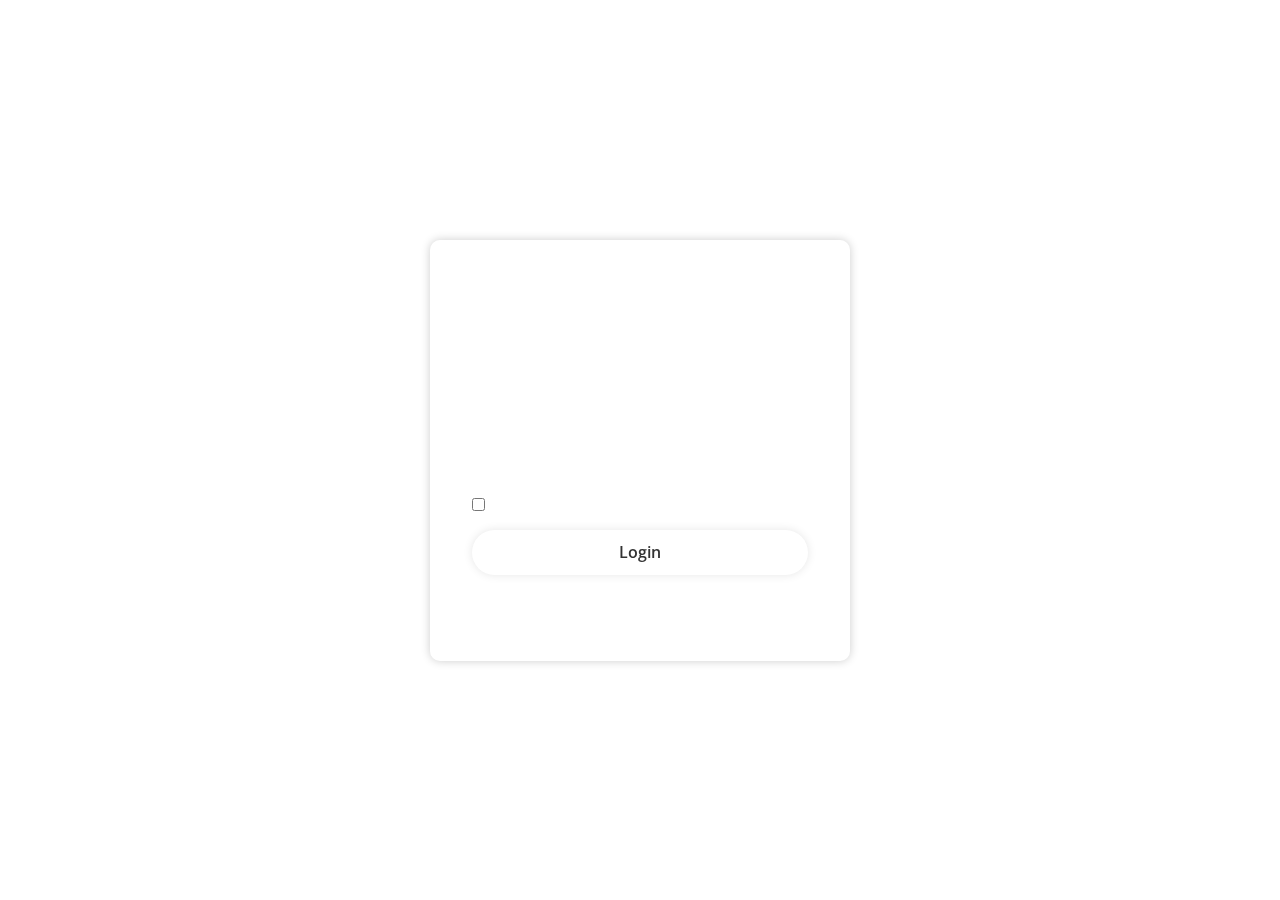
==== login.html @ bd6dedd9 "Add files via upload" ====
<!DOCTYPE html>
<html lang="en">
<head>
    <meta charset="UTF-8">
    <meta name="viewport" content="width=device-width, initial-scale=1.0">
    <title>@23ovii - login</title>
    
    <!-- CSS -->
    <link rel="preconnect" href="https://fonts.googleapis.com">
    <link rel="preconnect" href="https://fonts.gstatic.com" crossorigin>
    <link href="https://fonts.googleapis.com/css2?family=Open+Sans:ital,wght@0,300..800;1,300..800&display=swap" rel="stylesheet">
    <link href='https://unpkg.com/boxicons@2.1.4/css/boxicons.min.css' rel='stylesheet'>
    <link rel="icon" type="image/png" href="photos/favicon.png">
    <style>
        * {
            margin: 0;
            padding: 0;
            box-sizing: border-box;
            font-family: "Open Sans", sans-serif;
        }
        body {
            display: flex;
            justify-content: center;
            align-items: center;
            min-height: 100vh;
            background: url(photos/image.png) no-repeat;
            background-size: cover;
            background-position: center;
        }
        .wrapper {
            width: 420px;
            background: purple;
            color: #fff;
            border-radius: 10px;
            padding: 30px 40px;
            background: transparent;
            border: 2px solid rgba(255, 255, 255, .2);
            backdrop-filter: blur(20px);
            box-shadow: 0 0 10px rgba(0, 0, 0, .2);
        }
        .wrapper h1 {
            font-size: 36px;
            text-align: center;
        }
        .wrapper .input-box {
            width: 100%;
            height: 50px;
            background: transparent;
            margin: 30px 0;
            position: relative;
        }
        .input-box input {
            width: 100%;
            height: 100%;
            background: transparent;
            border: none;
            outline: none;
            border: 2px solid rgba(255, 255, 255, .2);
            border-radius: 40px;
            font-size: 16px;
            color: #fff;
            padding: 20px 45px 20px 20px;   
        }
        .input-box input::placeholder {
            color: #fff;
            transition: all 0.3s ease;
        }
        .input-box i {
            position: absolute;
            right: 20px;
            top: 50%;
            transform: translateY(-50%);
            font-size: 20px;
        }
        .input-box input:focus::placeholder,
        .input-box input:valid::placeholder {
            transform: translateY(-18px);
            opacity: 0;
        }
    
        .wrapper .remember-forgot {
            display: flex;
            justify-content: space-between;
            font-size: 14.5px;
            margin: -15px 0 15px;
        }
        .remember-forgot label input {
            accent-color: #fff;
            margin-right: 3px;
        }
        .remember-forgot a {
            color: #fff;
            text-decoration: none;
        }
        .remember-forgot a:hover {
            text-decoration: underline;
        }
        .wrapper .button {
            width: 100%;
            height: 45px;
            background: #fff;
            border: none;
            outline: none;
            border-radius: 40px;
            box-shadow: 0 0 10px rgba(0, 0, 0, .1);
            cursor: pointer;
            font-size: 16px;
            color: #333;
            font-weight: 600;
        }
        .wrapper .register-link {
            font-size: 14.5px;
            text-align: center;
            margin: 20px 0 15px;
        }
        .register-link p a {
            color: #fff;
            text-decoration: none;
            font-weight: 600;
        }
        .register-link p a:hover {
            text-decoration: underline;
        }
        #lock:hover {
            cursor: pointer;
        }
        
    </style>

</head>
<body>
<div class="wrapper">
    <form>
        <h1>Login</h1>
        <div class="input-box">
            <label><input type="text" placeholder="Username" required></label>
            <i class='bx bx-user'></i>
        </div>
        <div class="input-box">
            <label><input type="password" id="pass" placeholder="Password" required ></label>
            <i class="bx bx-lock-alt" id="lock" onclick="showPassword()" title="show password"></i>
        </div>
        <div class="remember-forgot">
            <label><input type="checkbox">Remember me</label>
            <a href="#">Forgot Password?</a>
        </div>
        <button type="submit" class="button">Login</button>
        <div class="register-link">
            <p>Don't have an account ? <a href="#">Register!</a></p>
        </div>
    </form>  
</div>

<!-- JAVASCRIPT -->

<script>

<!-- show password when clicking the lock icon -->

function showPassword() {
    var pass = document.getElementById("pass");
    if (pass.type === "password") {
        pass.type = "text";
    }
    else {
        pass.type = "password";
    }
}
    </script>
</body>
</html>
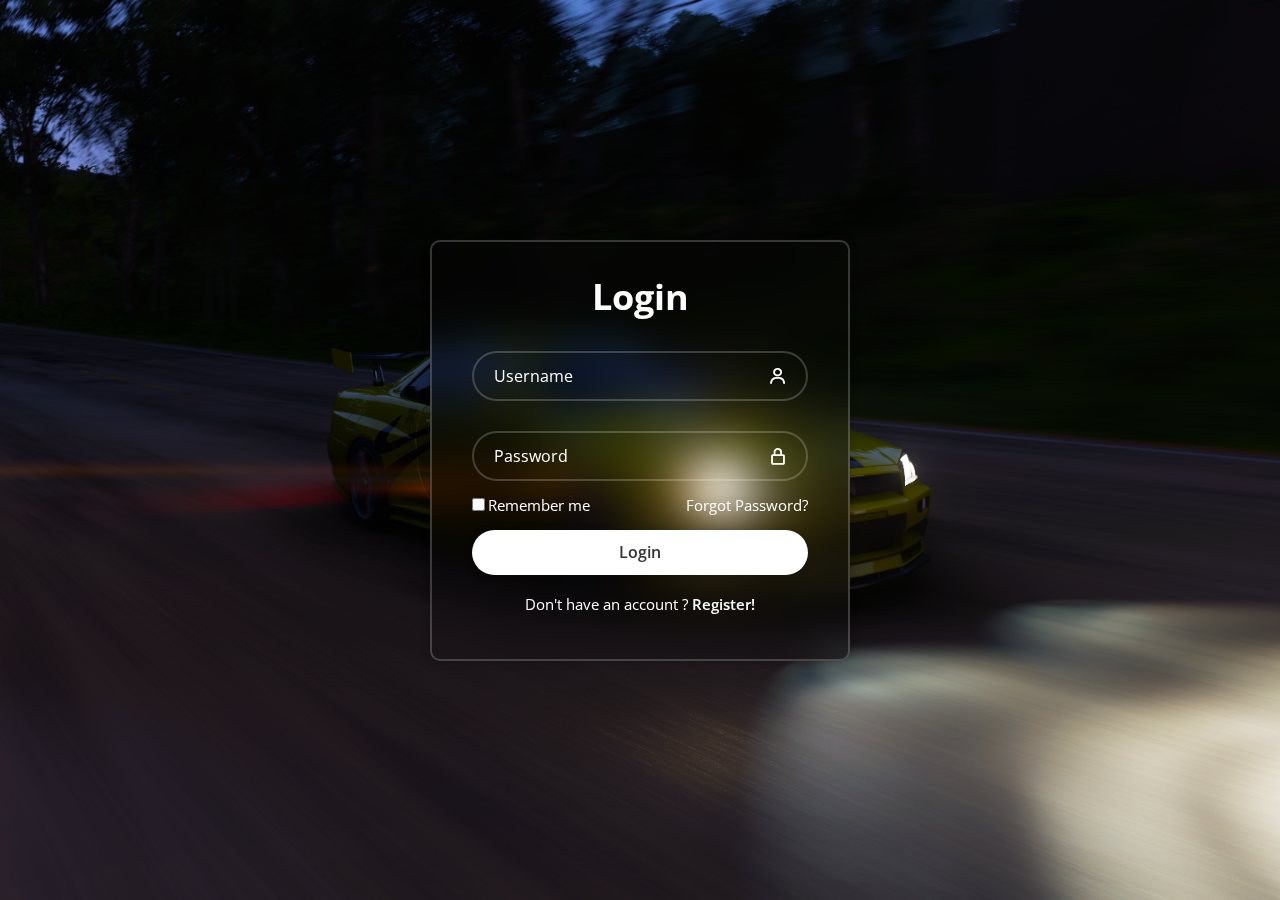
==== commit f35f2747: "bug fix" ====
--- a/login.html
+++ b/login.html
@@ -10,7 +10,7 @@
     <link rel="preconnect" href="https://fonts.gstatic.com" crossorigin>
     <link href="https://fonts.googleapis.com/css2?family=Open+Sans:ital,wght@0,300..800;1,300..800&display=swap" rel="stylesheet">
     <link href='https://unpkg.com/boxicons@2.1.4/css/boxicons.min.css' rel='stylesheet'>
-    <link rel="icon" type="image/png" href="photos/favicon.png">
+    <link rel="icon" type="image/x-icon" href="photos/favicon.png?">
     <style>
         * {
             margin: 0;
@@ -23,7 +23,7 @@
             justify-content: center;
             align-items: center;
             min-height: 100vh;
-            background: url(photos/image.png) no-repeat;
+            background: url(/photos/image.png) no-repeat;
             background-size: cover;
             background-position: center;
         }
